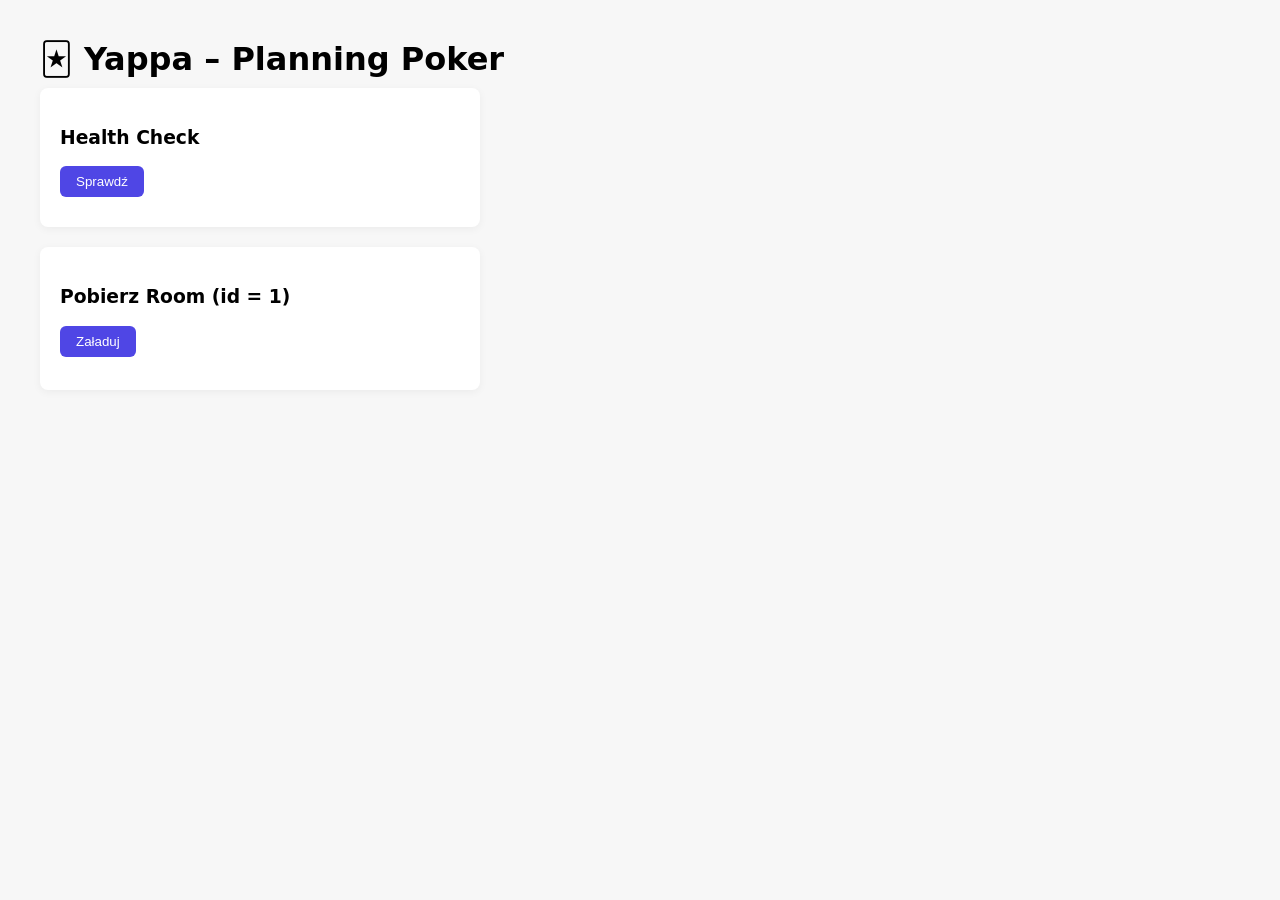
==== src/main/resources/public/index.html @ f73aec69 "Sample gui" ====
<!DOCTYPE html>
<html lang="pl">
<head>
    <meta charset="UTF-8" />
    <title>Yappa – Planning Poker</title>
    <meta name="viewport" content="width=device-width, initial-scale=1.0" />

    <style>
        body {
          font-family: system-ui, -apple-system, sans-serif;
          margin: 40px;
          background: #f7f7f7;
        }

        h1 {
          margin-bottom: 10px;
        }

        .card {
          background: white;
          padding: 20px;
          border-radius: 8px;
          box-shadow: 0 2px 8px rgba(0,0,0,0.05);
          margin-bottom: 20px;
          max-width: 400px;
        }

        button {
          padding: 8px 16px;
          border: none;
          border-radius: 6px;
          cursor: pointer;
          background: #4f46e5;
          color: white;
          font-weight: 500;
        }

        button:hover {
          background: #4338ca;
        }

        .result {
          margin-top: 10px;
          font-weight: bold;
        }
    </style>
</head>

<body>
<h1>🃏 Yappa – Planning Poker</h1>

<div class="card">
    <h3>Health Check</h3>
    <button onclick="checkHealth()">Sprawdź</button>
    <div id="health-result" class="result"></div>
</div>

<div class="card">
    <h3>Pobierz Room (id = 1)</h3>
    <button onclick="loadRoom()">Załaduj</button>
    <pre id="room-result" class="result"></pre>
</div>

<script>
    async function checkHealth() {
      const res = await fetch("/health");
      const text = await res.text();
      document.getElementById("health-result").innerText = text;
    }

    async function loadRoom() {
      const res = await fetch("/room/1");

      if (!res.ok) {
        document.getElementById("room-result").innerText =
          "Room not found";
        return;
      }

      const data = await res.json();
      document.getElementById("room-result").innerText =
        JSON.stringify(data, null, 2);
    }
</script>
</body>
</html>
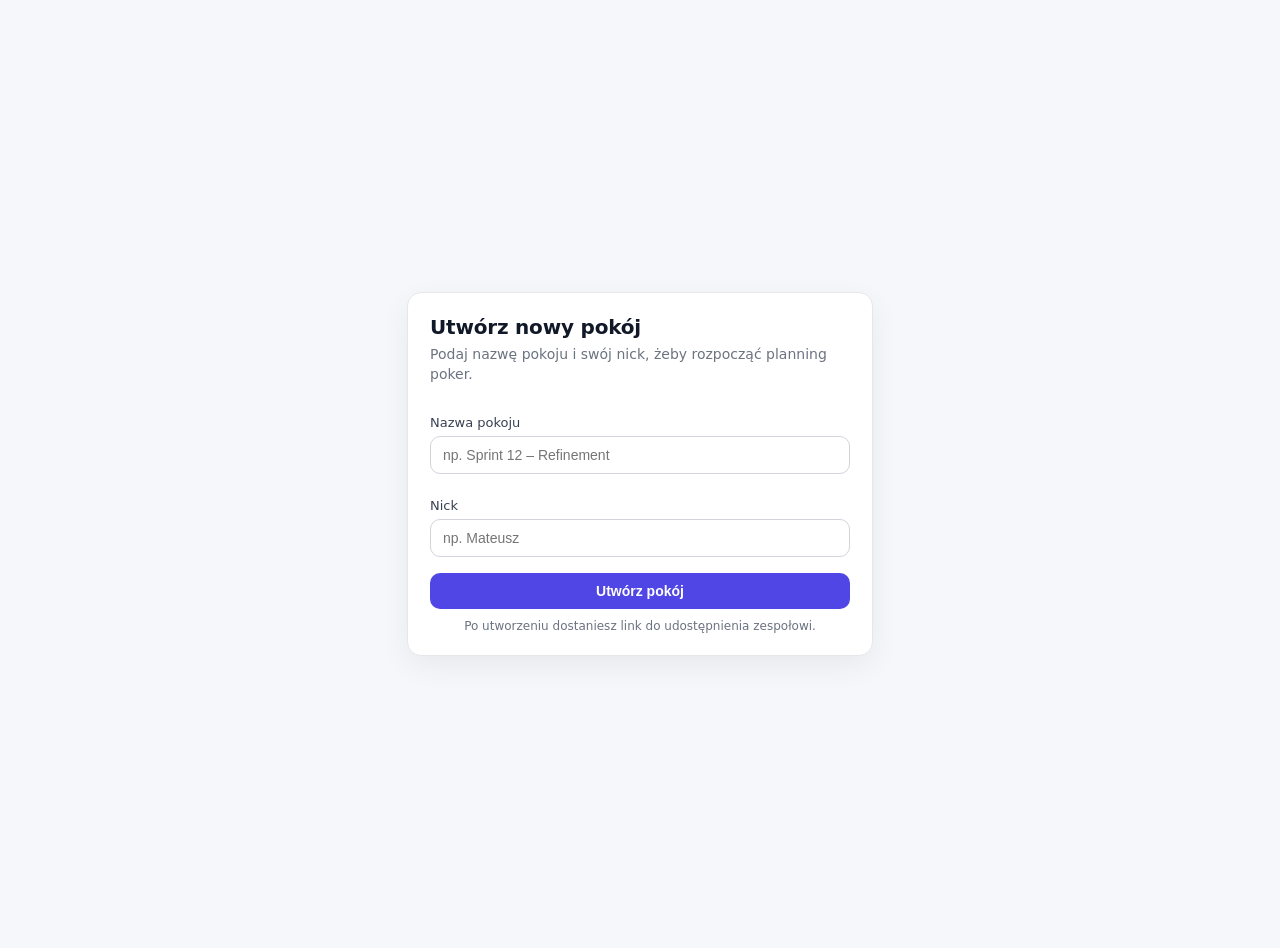
==== commit 7150d70f: "Frontend create room" ====
--- a/src/main/resources/public/index.html
+++ b/src/main/resources/public/index.html
@@ -1,86 +1,172 @@
-<!DOCTYPE html>
+<!doctype html>
 <html lang="pl">
 <head>
-    <meta charset="UTF-8" />
-    <title>Yappa – Planning Poker</title>
-    <meta name="viewport" content="width=device-width, initial-scale=1.0" />
-
+    <meta charset="utf-8" />
+    <meta name="viewport" content="width=device-width, initial-scale=1" />
+    <title>Yappa – Nowy pokój</title>
     <style>
+        :root { color-scheme: light; }
         body {
-          font-family: system-ui, -apple-system, sans-serif;
-          margin: 40px;
-          background: #f7f7f7;
+          margin: 0;
+          min-height: 100vh;
+          display: grid;
+          place-items: center;
+          font-family: system-ui, -apple-system, Segoe UI, Roboto, Arial, sans-serif;
+          background: #f6f7fb;
+          color: #111827;
+          padding: 24px;
         }
-
+        .card {
+          width: min(420px, 100%);
+          background: #ffffff;
+          border: 1px solid #e5e7eb;
+          border-radius: 14px;
+          box-shadow: 0 10px 30px rgba(0,0,0,0.06);
+          padding: 22px;
+        }
         h1 {
-          margin-bottom: 10px;
+          margin: 0 0 6px 0;
+          font-size: 20px;
+          letter-spacing: -0.01em;
         }
-
-        .card {
-          background: white;
-          padding: 20px;
-          border-radius: 8px;
-          box-shadow: 0 2px 8px rgba(0,0,0,0.05);
-          margin-bottom: 20px;
-          max-width: 400px;
+        p {
+          margin: 0 0 18px 0;
+          color: #6b7280;
+          font-size: 14px;
+          line-height: 1.4;
         }
-
+        label {
+          display: block;
+          font-size: 13px;
+          margin: 12px 0 6px;
+          color: #374151;
+        }
+        input {
+          width: 100%;
+          box-sizing: border-box;
+          padding: 10px 12px;
+          border: 1px solid #d1d5db;
+          border-radius: 10px;
+          font-size: 14px;
+          outline: none;
+          background: #fff;
+        }
+        input:focus {
+          border-color: #6366f1;
+          box-shadow: 0 0 0 3px rgba(99, 102, 241, 0.18);
+        }
+        .row {
+          display: grid;
+          gap: 12px;
+        }
+        .actions {
+          margin-top: 16px;
+          display: grid;
+          gap: 10px;
+        }
         button {
-          padding: 8px 16px;
-          border: none;
-          border-radius: 6px;
+          width: 100%;
+          padding: 10px 12px;
+          border: 0;
+          border-radius: 10px;
+          font-size: 14px;
+          font-weight: 600;
           cursor: pointer;
           background: #4f46e5;
           color: white;
-          font-weight: 500;
         }
-
-        button:hover {
-          background: #4338ca;
-        }
-
-        .result {
+        button:hover { background: #4338ca; }
+        .hint {
+          font-size: 12px;
+          color: #6b7280;
+          text-align: center;
           margin-top: 10px;
-          font-weight: bold;
         }
     </style>
 </head>
+<body>
+<main class="card">
+    <h1>Utwórz nowy pokój</h1>
+    <p>Podaj nazwę pokoju i swój nick, żeby rozpocząć planning poker.</p>
 
-<body>
-<h1>🃏 Yappa – Planning Poker</h1>
+    <form id="createRoomForm" method="post" action="/game">
+        <div class="row">
+            <div>
+                <label for="roomName">Nazwa pokoju</label>
+                <input
+                        id="roomName"
+                        name="roomName"
+                        type="text"
+                        placeholder="np. Sprint 12 – Refinement"
+                        required
+                        minlength="2"
+                        maxlength="80"
+                        autocomplete="off"
+                />
+            </div>
 
-<div class="card">
-    <h3>Health Check</h3>
-    <button onclick="checkHealth()">Sprawdź</button>
-    <div id="health-result" class="result"></div>
-</div>
+            <div>
+                <label for="ownerName">Nick</label>
+                <input
+                        id="ownerName"
+                        name="ownerName"
+                        type="text"
+                        placeholder="np. Mateusz"
+                        required
+                        minlength="2"
+                        maxlength="32"
+                        autocomplete="ownerName"
+                />
+            </div>
+        </div>
 
-<div class="card">
-    <h3>Pobierz Room (id = 1)</h3>
-    <button onclick="loadRoom()">Załaduj</button>
-    <pre id="room-result" class="result"></pre>
-</div>
+        <div class="actions">
+            <button type="submit">Utwórz pokój</button>
+        </div>
 
+        <div class="hint">Po utworzeniu dostaniesz link do udostępnienia zespołowi.</div>
+    </form>
+</main>
 <script>
-    async function checkHealth() {
-      const res = await fetch("/health");
-      const text = await res.text();
-      document.getElementById("health-result").innerText = text;
-    }
+    document.getElementById("createRoomForm").addEventListener("submit", async function (e) {
+      e.preventDefault();
 
-    async function loadRoom() {
-      const res = await fetch("/room/1");
+      const roomName = document.getElementById("roomName").value.trim();
+      const nickname = document.getElementById("ownerName").value.trim();
 
-      if (!res.ok) {
-        document.getElementById("room-result").innerText =
-          "Room not found";
+      if (!roomName || !nickname) {
+        alert("Both fields are required");
         return;
       }
 
-      const data = await res.json();
-      document.getElementById("room-result").innerText =
-        JSON.stringify(data, null, 2);
-    }
+      try {
+        const response = await fetch("/room", {
+          method: "POST",
+          headers: {
+            "Content-Type": "application/json"
+          },
+          body: JSON.stringify({
+            roomName: roomName,
+            ownerName: nickname
+          })
+        });
+
+        if (!response.ok) {
+          const text = await response.text();
+          alert("Failed to create room: " + text);
+          return;
+        }
+
+        const data = await response.json();
+
+        // 🔥 przekierowanie na stronę game
+        window.location.href = `/game?id=${data.id}`;
+
+      } catch (error) {
+        console.error("Error creating room:", error);
+        alert("Something went wrong");
+      }
+    });
 </script>
 </body>
-</html>
+</html>
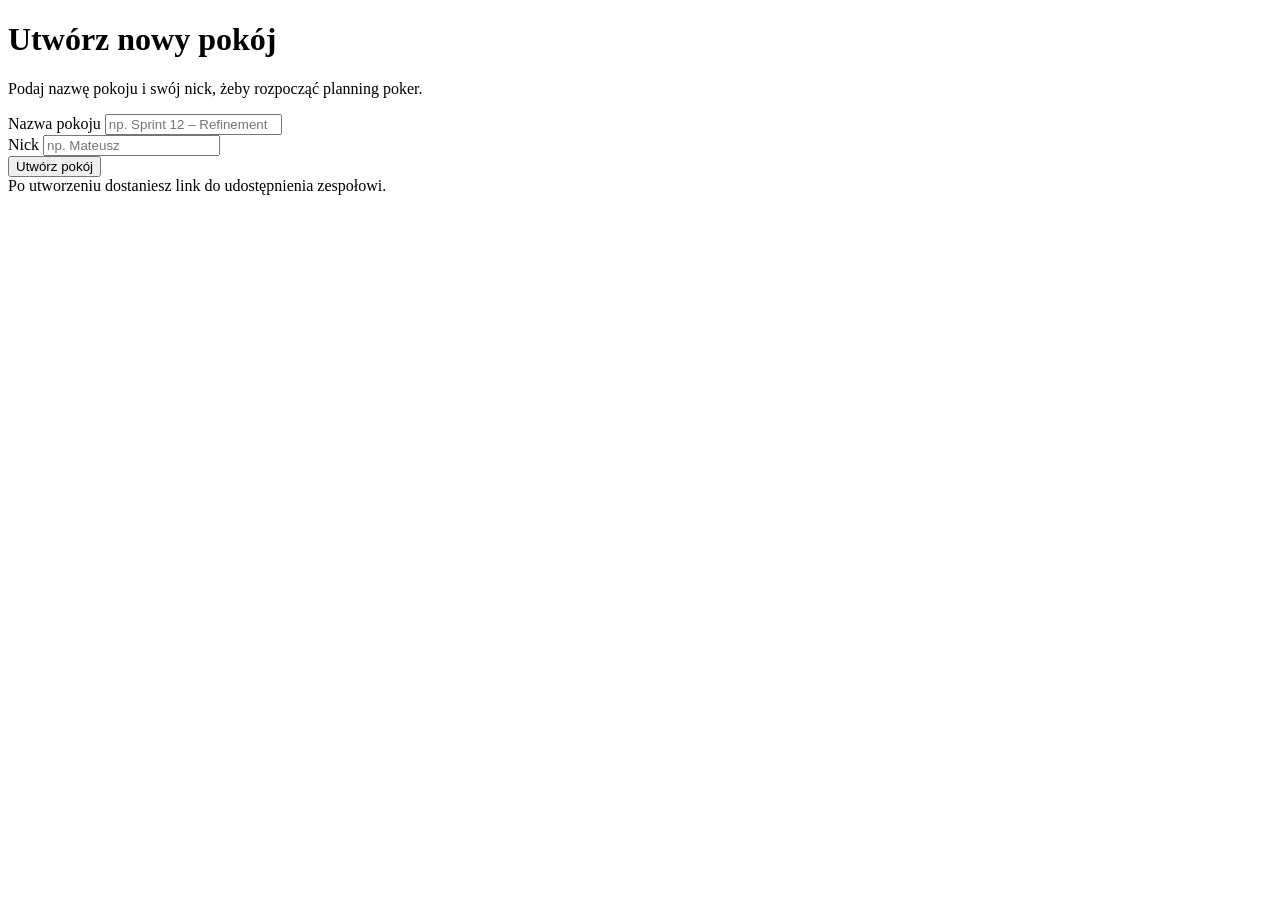
==== commit 8b590d21: "Extract inline CSS and JS into separate static files - Move styles to static/index.css and static/ga" ====
--- a/src/main/resources/public/index.html
+++ b/src/main/resources/public/index.html
@@ -4,85 +4,7 @@
     <meta charset="utf-8" />
     <meta name="viewport" content="width=device-width, initial-scale=1" />
     <title>Yappa – Nowy pokój</title>
-    <style>
-        :root { color-scheme: light; }
-        body {
-          margin: 0;
-          min-height: 100vh;
-          display: grid;
-          place-items: center;
-          font-family: system-ui, -apple-system, Segoe UI, Roboto, Arial, sans-serif;
-          background: #f6f7fb;
-          color: #111827;
-          padding: 24px;
-        }
-        .card {
-          width: min(420px, 100%);
-          background: #ffffff;
-          border: 1px solid #e5e7eb;
-          border-radius: 14px;
-          box-shadow: 0 10px 30px rgba(0,0,0,0.06);
-          padding: 22px;
-        }
-        h1 {
-          margin: 0 0 6px 0;
-          font-size: 20px;
-          letter-spacing: -0.01em;
-        }
-        p {
-          margin: 0 0 18px 0;
-          color: #6b7280;
-          font-size: 14px;
-          line-height: 1.4;
-        }
-        label {
-          display: block;
-          font-size: 13px;
-          margin: 12px 0 6px;
-          color: #374151;
-        }
-        input {
-          width: 100%;
-          box-sizing: border-box;
-          padding: 10px 12px;
-          border: 1px solid #d1d5db;
-          border-radius: 10px;
-          font-size: 14px;
-          outline: none;
-          background: #fff;
-        }
-        input:focus {
-          border-color: #6366f1;
-          box-shadow: 0 0 0 3px rgba(99, 102, 241, 0.18);
-        }
-        .row {
-          display: grid;
-          gap: 12px;
-        }
-        .actions {
-          margin-top: 16px;
-          display: grid;
-          gap: 10px;
-        }
-        button {
-          width: 100%;
-          padding: 10px 12px;
-          border: 0;
-          border-radius: 10px;
-          font-size: 14px;
-          font-weight: 600;
-          cursor: pointer;
-          background: #4f46e5;
-          color: white;
-        }
-        button:hover { background: #4338ca; }
-        .hint {
-          font-size: 12px;
-          color: #6b7280;
-          text-align: center;
-          margin-top: 10px;
-        }
-    </style>
+    <link rel="stylesheet" href="/static/index.css" />
 </head>
 <body>
 <main class="card">
@@ -127,46 +49,6 @@
         <div class="hint">Po utworzeniu dostaniesz link do udostępnienia zespołowi.</div>
     </form>
 </main>
-<script>
-    document.getElementById("createRoomForm").addEventListener("submit", async function (e) {
-      e.preventDefault();
-
-      const roomName = document.getElementById("roomName").value.trim();
-      const nickname = document.getElementById("ownerName").value.trim();
-
-      if (!roomName || !nickname) {
-        alert("Both fields are required");
-        return;
-      }
-
-      try {
-        const response = await fetch("/room", {
-          method: "POST",
-          headers: {
-            "Content-Type": "application/json"
-          },
-          body: JSON.stringify({
-            roomName: roomName,
-            ownerName: nickname
-          })
-        });
-
-        if (!response.ok) {
-          const text = await response.text();
-          alert("Failed to create room: " + text);
-          return;
-        }
-
-        const data = await response.json();
-
-        // 🔥 przekierowanie na stronę game
-        window.location.href = `/game?id=${data.id}`;
-
-      } catch (error) {
-        console.error("Error creating room:", error);
-        alert("Something went wrong");
-      }
-    });
-</script>
+<script src="/static/index.js"></script>
 </body>
-</html>+</html>
